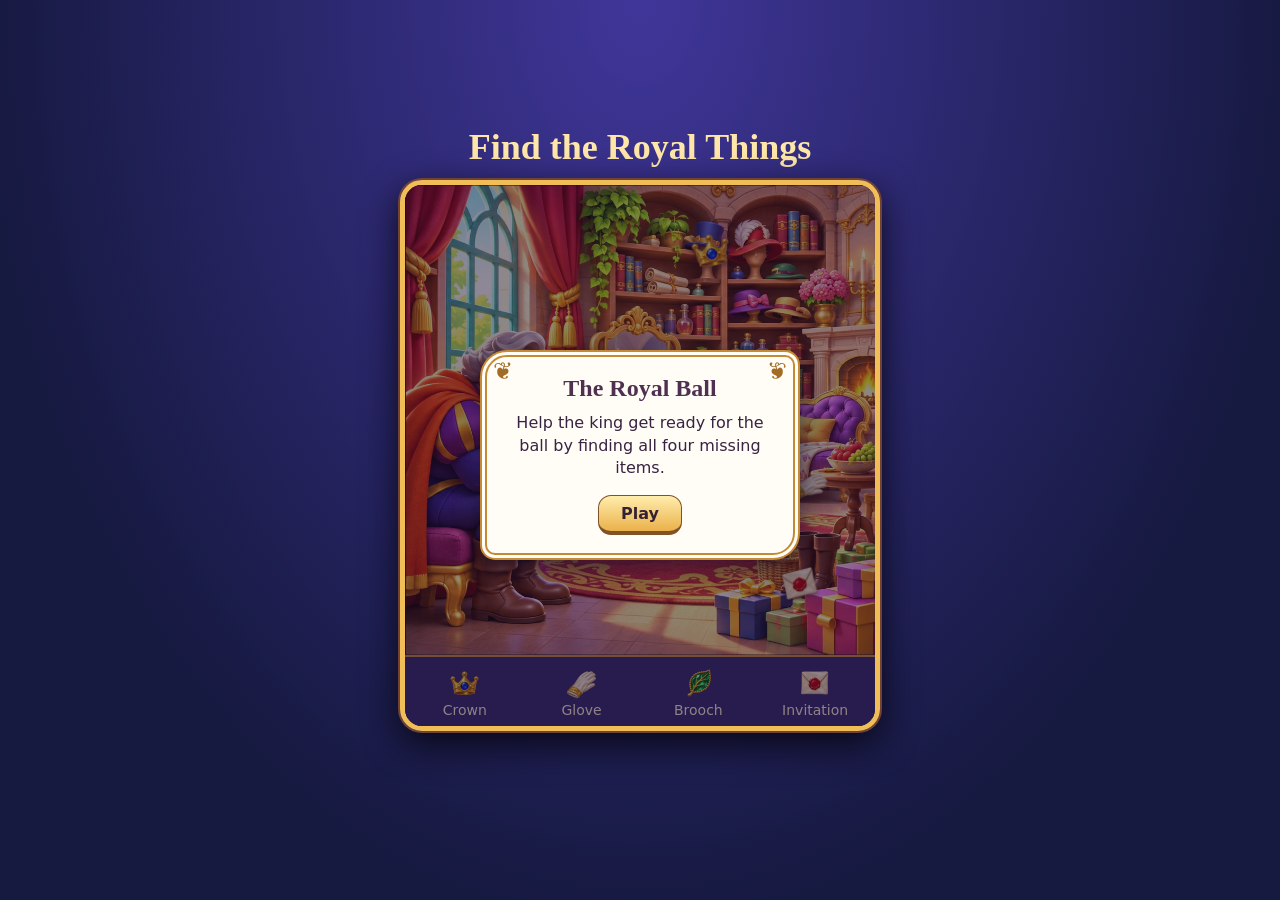
==== docs/search/index.html @ a2a57996 "Games-2" ====
<!doctype html>
<html lang="en">
<head><meta charset="utf-8"><meta name="viewport" content="width=device-width,initial-scale=1">
<title>Find the Royal Things</title><link rel="stylesheet" href="../assets/style.css"></head>
<body><main>
<h1>Find the Royal Things</h1>
<div class="stage search">
<div class="field" aria-label="Royal dressing room">
<button class="object" style="--x:65%;--y:14%;--r:-10deg;--art:75%" aria-label="Crown"><img src="../assets/crown.webp" alt=""></button>
<button class="object" style="--x:86%;--y:64%;--r:22deg;--art:66%" aria-label="Glove"><img src="../assets/glove.webp" alt=""></button>
<button class="object" style="--x:52%;--y:46%;--r:13deg;--art:50%" aria-label="Brooch"><img src="../assets/brooch.webp" alt=""></button>
<button class="object" style="--x:84%;--y:85%;--r:-14deg;--art:65%" aria-label="Invitation"><img src="../assets/invitation.webp" alt=""></button>
<div class="sigh" aria-hidden="true" style="--mouth-x:31%;--mouth-y:45%"></div>
<div class="reward" role="img" aria-label="The smiling king is dressed for the ball" hidden></div>
</div>
<div class="tray" aria-label="Things to find">
<span><b aria-hidden="true"><img src="../assets/crown.webp" alt=""></b>Crown <small hidden>✓</small></span>
<span><b aria-hidden="true"><img src="../assets/glove.webp" alt=""></b>Glove <small hidden>✓</small></span>
<span><b aria-hidden="true"><img src="../assets/brooch.webp" alt=""></b>Brooch <small hidden>✓</small></span>
<span><b aria-hidden="true"><img src="../assets/invitation.webp" alt=""></b>Invitation <small hidden>✓</small></span>
</div>
<div class="sheet" id="intro"><div class="card"><h2>The Royal Ball</h2><p>Help the king get ready for the ball by finding all four missing items.</p><button class="primary" id="start">Play</button></div></div>
<div class="sheet" id="win" hidden><div class="card"><h2>Ready for the Ball!</h2><p>You found every royal item.</p><button class="primary" id="again">Play again</button></div></div>
</div>
<p class="status" aria-live="polite"></p><button class="reset" id="reset" hidden>Restart</button>
</main><script src="../assets/game.js"></script></body>
</html>
---- docs/assets/style.css ----
* { box-sizing: border-box }
:root { font-family: system-ui,sans-serif; color:#fff5de; background:#161940 }
body { margin:0; min-height:100svh; display:grid; place-items:center; padding:16px; background:radial-gradient(ellipse at top,#40369a,#161940 73%) }
main { width:min(100%,480px); text-align:center }
h1,h2 { font-family:Georgia,serif; margin:0; color:#ffe7aa }
h1 { font-size:clamp(24px,6vw,36px); margin-bottom:12px }
button,a { color:inherit; font:inherit }
button { cursor:pointer }
:focus-visible { outline:3px solid #fff; outline-offset:2px }
.stage { position:relative; overflow:hidden; border:5px solid #f0bd57; border-radius:22px; box-shadow:0 0 0 2px #704338,0 12px 36px #080613 }
.field { position:relative; aspect-ratio:1; background:#302045 center/100% 100% }
.portrait .field { background-color:#251732 }
.search .field { background-image:url(room.webp) }
.tile { position:absolute; width:calc(100% / 3); height:calc(100% / 3); padding:0; border:1px solid #2d1949; border-radius:4px; background:url(portrait.webp) 0 0/300% 300%; transition:top .18s,left .18s }
.finished .field { background-image:url(portrait.webp) }
.finished .tile { visibility:hidden }
.hint { animation:glow 1s ease-in-out infinite alternate; z-index:1 }
@keyframes glow { to { box-shadow:inset 0 0 0 4px #fff1a2,0 0 15px #ffd853; filter:brightness(1.28) } }
.sheet { position:absolute; inset:0; display:grid; place-items:center; background:#21123180; z-index:5; padding:20px }
[hidden] { display:none!important }
.card { position:relative; width:min(100%,320px); padding:18px 16px; color:#382343; background:#fffdf6; border:7px double #c48a35; border-radius:27px 15px; box-shadow:0 8px 24px #140c27aa }
.card::before,.card::after { content:'❦'; position:absolute; top:0; font-size:24px; color:#a26c25 }
.card::before { left:6px }.card::after { right:6px; transform:scaleX(-1) }
.card h2 { color:#503051 }
.card p { line-height:1.4; margin:10px 0 15px }
.primary { display:inline-block; border:1px solid #815226; border-bottom-width:4px; border-radius:13px; padding:8px 22px; background:linear-gradient(#ffedac,#eab14a); color:#352136; font-weight:800; text-decoration:none }
.status { min-height:1.5em; margin:12px 0 8px }
.reset { border:1px solid #b3956c; border-radius:10px; background:#362b78; padding:7px 14px }
.tray { display:flex; gap:3px; background:#30246b; padding:8px 3px; border-top:2px solid #c78d45 }
.tray span { flex:1; border-radius:9px; font-size:clamp(10px,3vw,14px) }
.tray b { display:block; font-size:27px }
.tray .found { background:#366846 }
.object { position:absolute; left:var(--x); top:var(--y); transform:translate(-50%,-50%) rotate(var(--r)); width:clamp(42px,11vw,57px); height:clamp(42px,11vw,57px); border:0; border-radius:9px; padding:0; background:none; text-shadow:0 2px 4px #201128; font-size:clamp(19px,5vw,29px) }
.reward { position:absolute; inset:0; pointer-events:none; animation:shine .65s ease-out both }
.search .reward { background:url(ball.webp) center/cover }
@keyframes shine { from { opacity:0; transform:scale(.96) } to { opacity:1; transform:scale(1) } }
@media(prefers-reduced-motion:reduce) { *,*::before,*::after { animation:none!important;transition:none!important } .hint { box-shadow:inset 0 0 0 4px #fff1a2 } }
.flying { position:fixed; z-index:6; pointer-events:none; font-size:32px }

.tray b { display:grid; place-items:center; height:37px }
.tray img { width:33px; height:33px; object-fit:contain }
.object img, .flying img { display:block; width:100%; height:auto; pointer-events:none }
.object img { width:var(--art,76%); margin:auto; filter:drop-shadow(0 2px 2px #24133977) }
.flying { width:38px }
.sigh { position:absolute; left:var(--mouth-x); top:var(--mouth-y); pointer-events:none; width:8%; aspect-ratio:1; opacity:0; z-index:1 }
.search:not(.finished):has(#intro[hidden]) .sigh { animation:sigh 5.2s ease-out 1.4s infinite }
.sigh::before,.sigh::after { content:''; position:absolute; background:#fff8e5; border-radius:50%; filter:blur(1px); width:42%; aspect-ratio:1 }
.sigh::before { left:12%; top:30% }
.sigh::after { left:38%; top:13%; width:31% }
@keyframes sigh {
  0%,100% { opacity:0; transform:translate(-25%,-20%) scale(.45) }
  7% { opacity:.65 }
  24%,99% { opacity:0; transform:translate(85%,-45%) scale(1.2) }
}
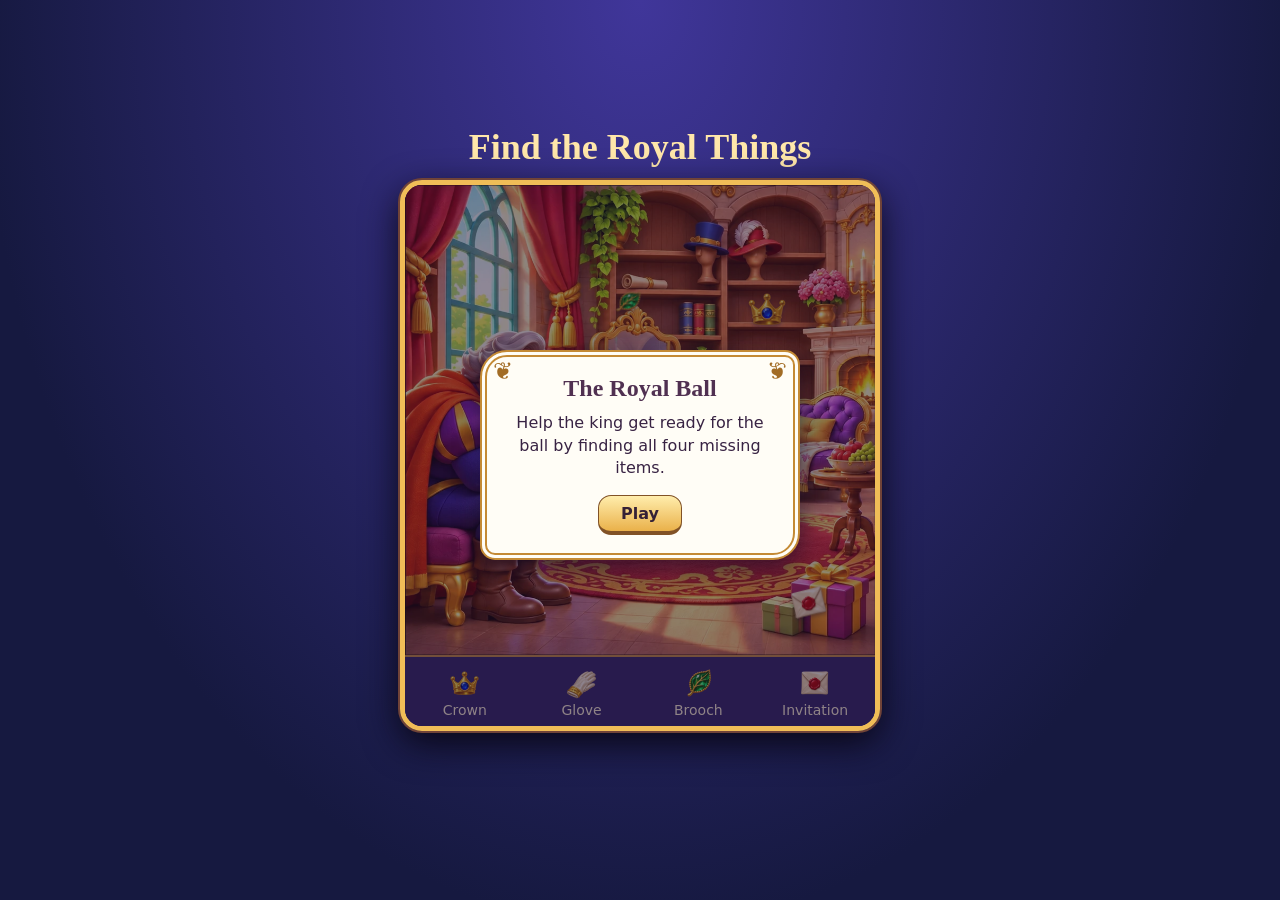
==== commit 5ddf698e: "Правки" ====
--- a/docs/search/index.html
+++ b/docs/search/index.html
@@ -6,11 +6,11 @@
 <h1>Find the Royal Things</h1>
 <div class="stage search">
 <div class="field" aria-label="Royal dressing room">
-<button class="object" style="--x:65%;--y:14%;--r:-10deg;--art:75%" aria-label="Crown"><img src="../assets/crown.webp" alt=""></button>
-<button class="object" style="--x:86%;--y:64%;--r:22deg;--art:66%" aria-label="Glove"><img src="../assets/glove.webp" alt=""></button>
-<button class="object" style="--x:52%;--y:46%;--r:13deg;--art:50%" aria-label="Brooch"><img src="../assets/brooch.webp" alt=""></button>
-<button class="object" style="--x:84%;--y:85%;--r:-14deg;--art:65%" aria-label="Invitation"><img src="../assets/invitation.webp" alt=""></button>
-<div class="sigh" aria-hidden="true" style="--mouth-x:31%;--mouth-y:45%"></div>
+<button class="object" style="--x:77%;--y:26.5%;--r:0deg;--art:75%" aria-label="Crown"><img src="../assets/crown.webp" alt=""></button>
+<button class="object" style="--x:78%;--y:55.5%;--r:35deg;--art:66%" aria-label="Glove"><img src="../assets/glove.webp" alt=""></button>
+<button class="object" style="--x:47.5%;--y:25%;--r:13deg;--art:50%" aria-label="Brooch"><img src="../assets/brooch.webp" alt=""></button>
+<button class="object" style="--x:86%;--y:89%;--r:-14deg;--art:65%" aria-label="Invitation"><img src="../assets/invitation.webp" alt=""></button>
+<div class="sigh" aria-hidden="true" style="--mouth-x:30%;--mouth-y:46%"></div>
 <div class="reward" role="img" aria-label="The smiling king is dressed for the ball" hidden></div>
 </div>
 <div class="tray" aria-label="Things to find">
--- a/docs/assets/style.css
+++ b/docs/assets/style.css
@@ -52,3 +52,22 @@
   7% { opacity:.65 }
   24%,99% { opacity:0; transform:translate(85%,-45%) scale(1.2) }
 }
+
+.tile.tap-hint::after {
+  content:'Tap to move';
+  position:absolute;
+  bottom:7%;
+  left:50%;
+  transform:translateX(-50%);
+  width:max-content;
+  max-width:95%;
+  padding:4px 7px;
+  border:1px solid #f7ca68;
+  border-radius:8px;
+  background:#2a194e;
+  color:#fff8dc;
+  font-size:clamp(11px,3.2vw,14px);
+  font-weight:800;
+  line-height:1.15;
+  pointer-events:none;
+}
